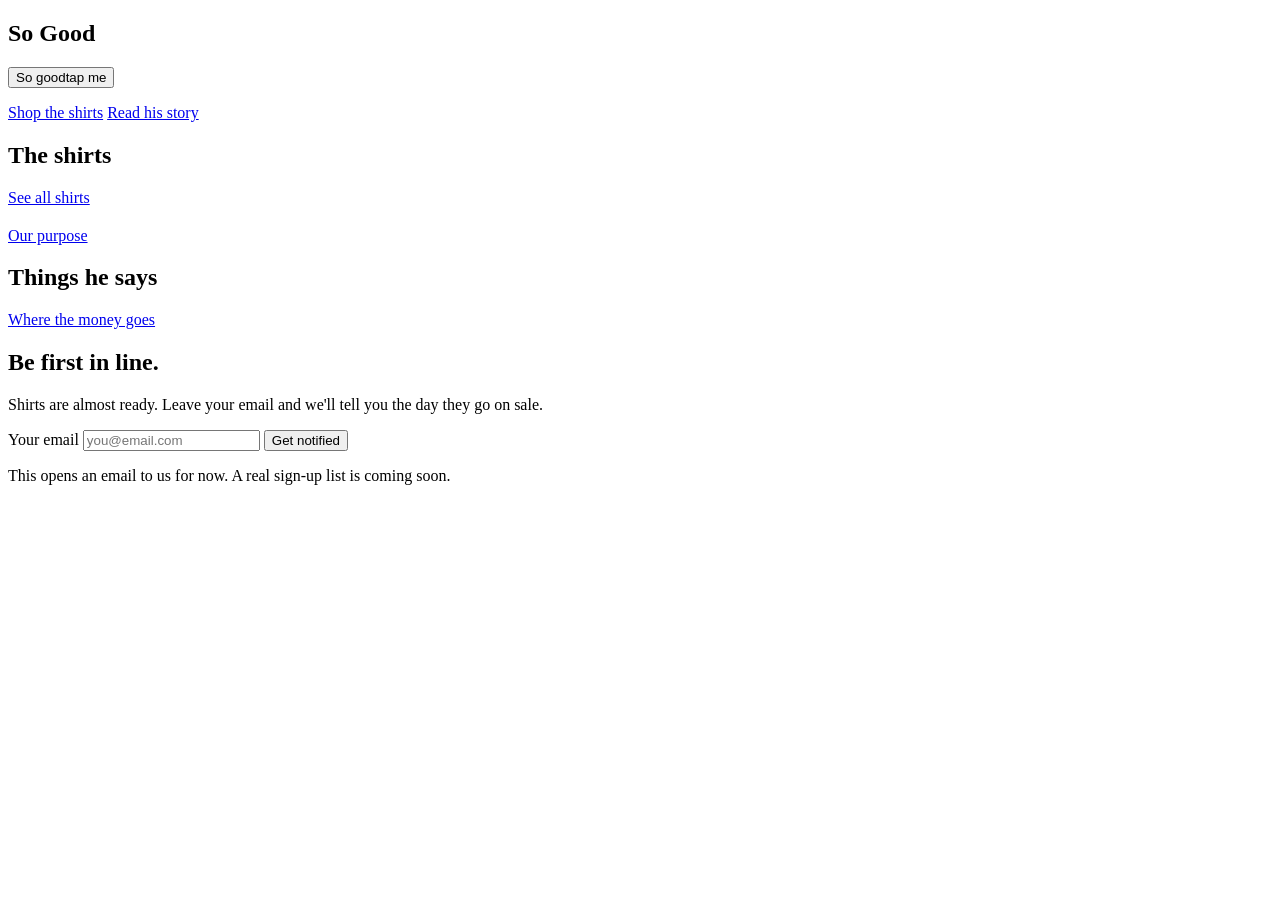
==== public/index.html @ 427dd499 "So Good website: home, shop, shirt pages, purpose, money, FAQ All wording lives in public/content.js" ====
<!DOCTYPE html>
<html lang="en">
<head>
<meta charset="utf-8">
<meta name="viewport" content="width=device-width, initial-scale=1">
<title>So Good | Simple shirts. Big heart.</title>
<meta name="description" content="Simple shirts with the words he says every day. Every shirt supports a brain injury survivor and people like him.">
<meta name="theme-color" content="#FFD23F">
<link rel="icon" href="/assets/favicon.svg" type="image/svg+xml">
<link rel="preload" href="/assets/fonts/bagel-fat-one-latin-400-normal.woff2" as="font" type="font/woff2" crossorigin>
<link rel="stylesheet" href="/assets/styles.css">
<script src="/content.js"></script>
</head>
<body>
<header id="site-header"></header>
<main>
<section class="hero">
  <div class="wrap hero-grid">
    <div class="hero-copy">
      <h1 class="sr-only">So Good</h1>
      <button class="say" id="say" type="button" aria-label="Show the next saying"><span class="say-word" aria-live="polite">So good</span><span class="say-hint" aria-hidden="true">tap me</span></button>
      <p class="lead" data-text="heroText"></p>
      <div class="btn-row">
        <a class="btn" href="/shop">Shop the shirts</a>
        <a class="btn btn-light" href="/purpose">Read his story</a>
      </div>
    </div>
    <div class="hero-shirts" id="hero-shirts" aria-hidden="true"></div>
  </div>
</section>

<section class="section">
  <div class="wrap">
    <div class="section-head"><h2>The shirts</h2><a class="link-arrow" href="/shop">See all shirts</a></div>
    <div data-shirts="4"></div>
  </div>
</section>

<section class="section section-sky">
  <div class="wrap split">
    <div data-photo></div>
    <div>
      <h2 data-text="purpose.headline"></h2>
      <ul data-points></ul>
      <a class="btn" href="/purpose">Our purpose</a>
    </div>
  </div>
</section>

<section class="section">
  <div class="wrap">
    <div class="section-head"><h2>Things he says</h2></div>
    <div data-quotes></div>
  </div>
</section>

<section class="section section-sun">
  <div class="wrap split">
    <div>
      <h2 data-text="money.headline"></h2>
      <p class="lead" data-text="money.intro"></p>
      <a class="btn" href="/money">Where the money goes</a>
    </div>
    <div data-money></div>
  </div>
</section>

<section class="section section-ink">
  <div class="wrap notify">
    <div>
      <h2>Be first in line.</h2>
      <p class="lead">Shirts are almost ready. Leave your email and we'll tell you the day they go on sale.</p>
    </div>
    <div>
      <form class="notify-form" data-notify>
        <label class="sr-only" for="notify-email">Your email</label>
        <input id="notify-email" type="email" placeholder="you@email.com" required>
        <button class="btn btn-sun" type="submit">Get notified</button>
      </form>
      <p class="small">This opens an email to us for now. A real sign-up list is coming soon.</p>
    </div>
  </div>
</section>
</main>
<footer id="site-footer"></footer>
<script src="/assets/site.js"></script>
</body>
</html>
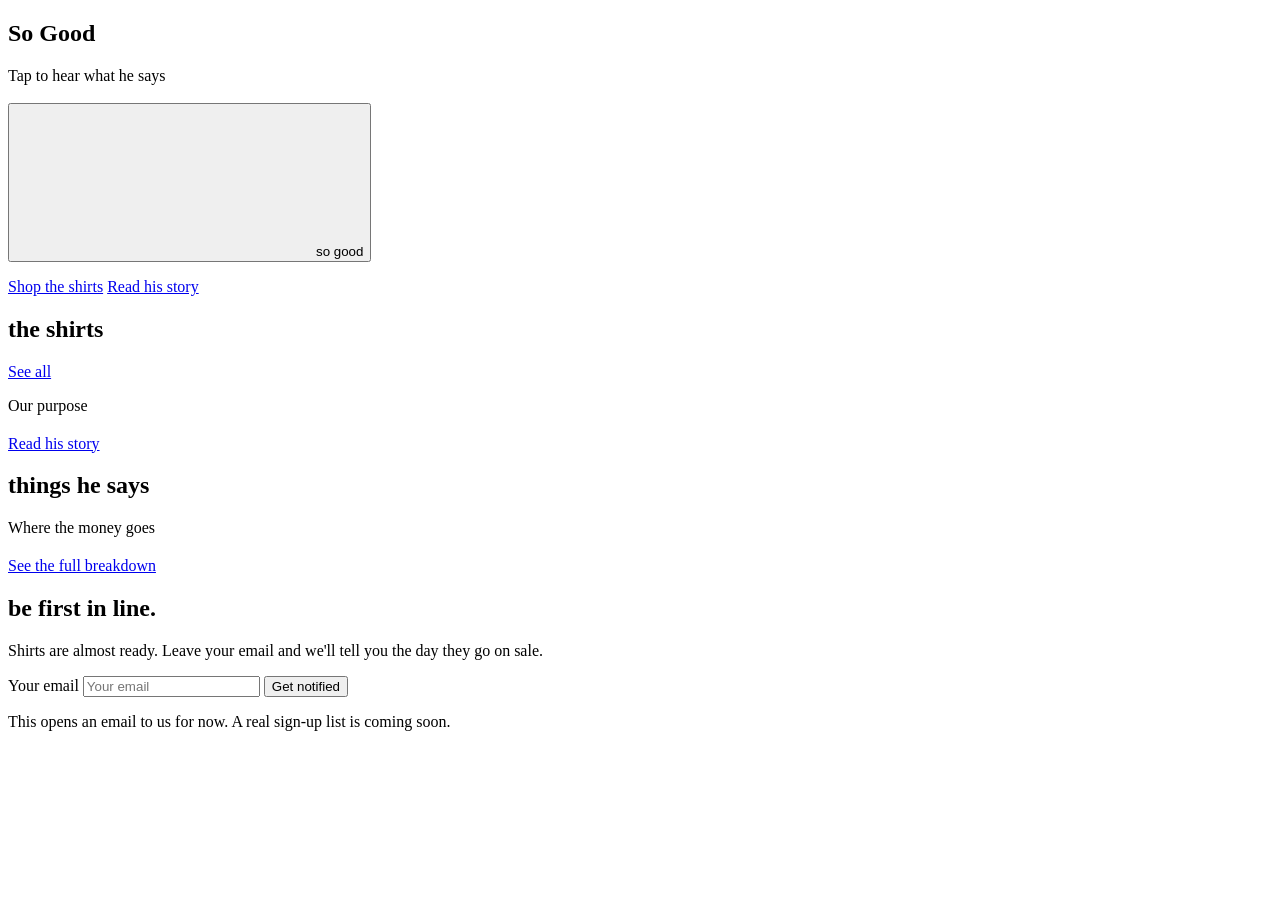
==== commit 04f910c1: "Redesign: black/white with dusty blue accent, Archivo type, thin-line speech bubble Co-Authored-By: " ====
--- a/public/index.html
+++ b/public/index.html
@@ -5,77 +5,80 @@
 <meta name="viewport" content="width=device-width, initial-scale=1">
 <title>So Good | Simple shirts. Big heart.</title>
 <meta name="description" content="Simple shirts with the words he says every day. Every shirt supports a brain injury survivor and people like him.">
-<meta name="theme-color" content="#FFD23F">
+<meta name="theme-color" content="#000000">
 <link rel="icon" href="/assets/favicon.svg" type="image/svg+xml">
-<link rel="preload" href="/assets/fonts/bagel-fat-one-latin-400-normal.woff2" as="font" type="font/woff2" crossorigin>
+<link rel="preload" href="/assets/fonts/archivo-latin-wdth-normal.woff2" as="font" type="font/woff2" crossorigin>
 <link rel="stylesheet" href="/assets/styles.css">
 <script src="/content.js"></script>
 </head>
 <body>
 <header id="site-header"></header>
 <main>
-<section class="hero">
+<section class="hero on-dark">
   <div class="wrap hero-grid">
-    <div class="hero-copy">
+    <div>
       <h1 class="sr-only">So Good</h1>
-      <button class="say" id="say" type="button" aria-label="Show the next saying"><span class="say-word" aria-live="polite">So good</span><span class="say-hint" aria-hidden="true">tap me</span></button>
+      <div class="say-hint">Tap to hear what he says</div><br>
+      <button class="say" id="say" type="button" aria-label="Show the next saying"><svg class="say-outline" aria-hidden="true"></svg><span class="say-word" aria-live="polite">so good</span></button>
       <p class="lead" data-text="heroText"></p>
       <div class="btn-row">
         <a class="btn" href="/shop">Shop the shirts</a>
-        <a class="btn btn-light" href="/purpose">Read his story</a>
+        <a class="btn btn-ghost" href="/purpose">Read his story</a>
       </div>
     </div>
-    <div class="hero-shirts" id="hero-shirts" aria-hidden="true"></div>
+    <figure class="hero-shirt" id="hero-shirt"></figure>
   </div>
 </section>
 
 <section class="section">
   <div class="wrap">
-    <div class="section-head"><h2>The shirts</h2><a class="link-arrow" href="/shop">See all shirts</a></div>
+    <div class="section-head"><h2>the shirts</h2><a class="text-link" href="/shop">See all</a></div>
     <div data-shirts="4"></div>
   </div>
 </section>
 
-<section class="section section-sky">
+<section class="section section-paper">
   <div class="wrap split">
     <div data-photo></div>
     <div>
+      <p class="kicker">Our purpose</p>
       <h2 data-text="purpose.headline"></h2>
       <ul data-points></ul>
-      <a class="btn" href="/purpose">Our purpose</a>
+      <a class="btn" href="/purpose">Read his story</a>
     </div>
   </div>
 </section>
 
 <section class="section">
   <div class="wrap">
-    <div class="section-head"><h2>Things he says</h2></div>
+    <div class="section-head"><h2>things he says</h2></div>
     <div data-quotes></div>
   </div>
 </section>
 
-<section class="section section-sun">
+<section class="section section-line">
   <div class="wrap split">
     <div>
+      <p class="kicker">Where the money goes</p>
       <h2 data-text="money.headline"></h2>
-      <p class="lead" data-text="money.intro"></p>
-      <a class="btn" href="/money">Where the money goes</a>
+      <p class="muted measure" data-text="money.intro"></p>
+      <a class="text-link" href="/money">See the full breakdown</a>
     </div>
     <div data-money></div>
   </div>
 </section>
 
-<section class="section section-ink">
+<section class="section section-dark on-dark">
   <div class="wrap notify">
     <div>
-      <h2>Be first in line.</h2>
+      <h2>be first in line.</h2>
       <p class="lead">Shirts are almost ready. Leave your email and we'll tell you the day they go on sale.</p>
     </div>
     <div>
       <form class="notify-form" data-notify>
         <label class="sr-only" for="notify-email">Your email</label>
-        <input id="notify-email" type="email" placeholder="you@email.com" required>
-        <button class="btn btn-sun" type="submit">Get notified</button>
+        <input id="notify-email" type="email" placeholder="Your email" required>
+        <button class="btn" type="submit">Get notified</button>
       </form>
       <p class="small">This opens an email to us for now. A real sign-up list is coming soon.</p>
     </div>
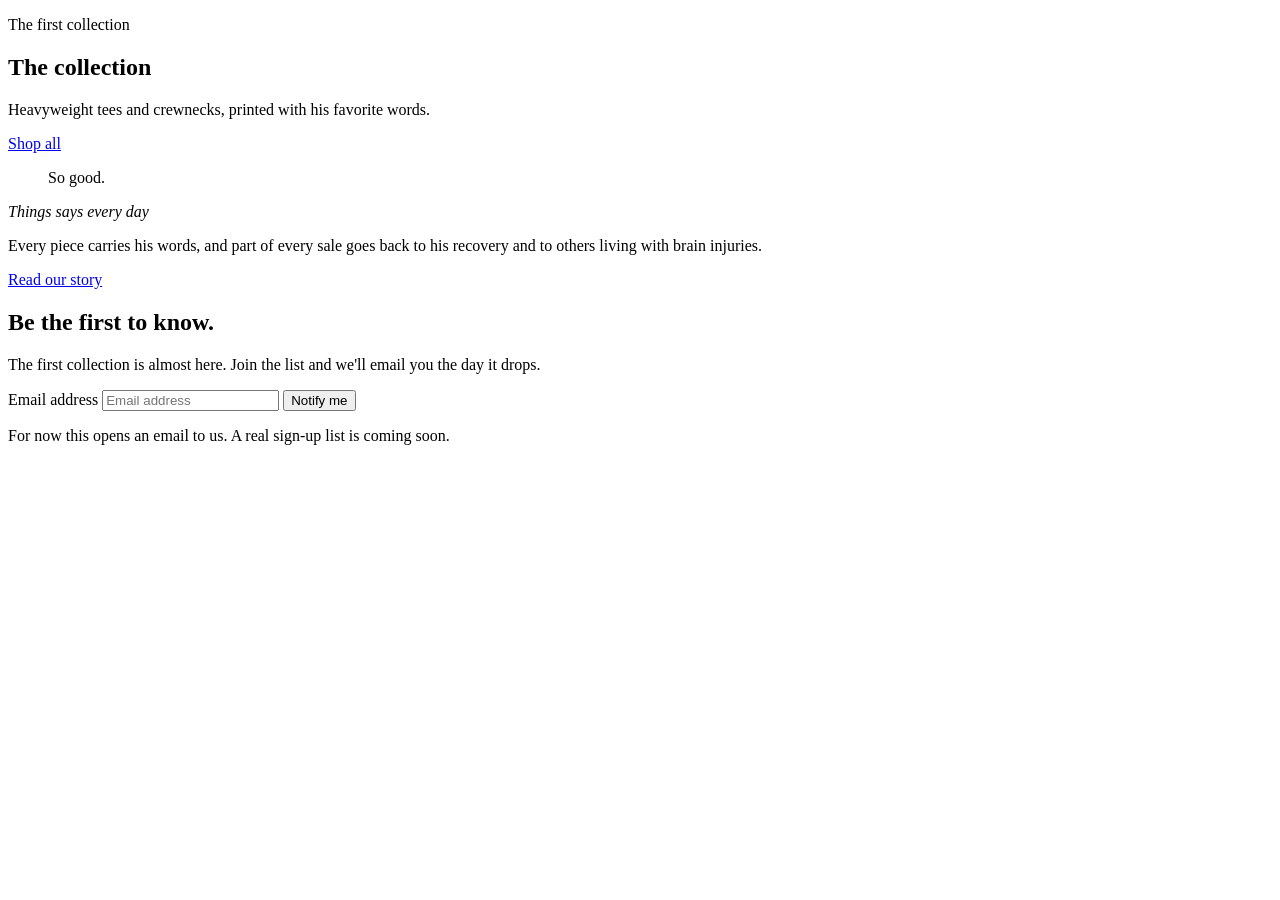
==== commit 3a0111d4: "Rebuild as an editorial clothing store Purpose statement hero into the collection, realistic flat-la" ====
--- a/public/index.html
+++ b/public/index.html
@@ -4,83 +4,70 @@
 <meta charset="utf-8">
 <meta name="viewport" content="width=device-width, initial-scale=1">
 <title>So Good | Simple shirts. Big heart.</title>
-<meta name="description" content="Simple shirts with the words he says every day. Every shirt supports a brain injury survivor and people like him.">
-<meta name="theme-color" content="#000000">
+<meta name="description" content="Simple, well-made shirts with the words he says every day. Part of every piece supports brain injury recovery.">
+<meta name="theme-color" content="#F7F4EE">
 <link rel="icon" href="/assets/favicon.svg" type="image/svg+xml">
+<link rel="preload" href="/assets/fonts/libre-caslon-display-latin-400-normal.woff2" as="font" type="font/woff2" crossorigin>
 <link rel="preload" href="/assets/fonts/archivo-latin-wdth-normal.woff2" as="font" type="font/woff2" crossorigin>
 <link rel="stylesheet" href="/assets/styles.css">
 <script src="/content.js"></script>
+<script src="/assets/shirt.js"></script>
 </head>
 <body>
+<div id="announce"></div>
 <header id="site-header"></header>
 <main>
-<section class="hero on-dark">
+<section class="hero">
   <div class="wrap hero-grid">
-    <div>
-      <h1 class="sr-only">So Good</h1>
-      <div class="say-hint">Tap to hear what he says</div><br>
-      <button class="say" id="say" type="button" aria-label="Show the next saying"><svg class="say-outline" aria-hidden="true"></svg><span class="say-word" aria-live="polite">so good</span></button>
-      <p class="lead" data-text="heroText"></p>
-      <div class="btn-row">
-        <a class="btn" href="/shop">Shop the shirts</a>
-        <a class="btn btn-ghost" href="/purpose">Read his story</a>
+    <div class="hero-copy">
+      <p class="eyebrow">The first collection</p>
+      <h1 data-text="purposeStatement.headline"></h1>
+      <p data-text="purposeStatement.text"></p>
+      <div class="hero-actions">
+        <a class="btn" href="#collection" data-text="purposeStatement.button"></a>
+        <a class="u-link" href="/story" data-text="purposeStatement.link"></a>
       </div>
     </div>
-    <figure class="hero-shirt" id="hero-shirt"></figure>
+    <div class="flatlay" id="flatlay" aria-hidden="true"></div>
   </div>
 </section>
 
-<section class="section">
+<section class="section" id="collection">
   <div class="wrap">
-    <div class="section-head"><h2>the shirts</h2><a class="text-link" href="/shop">See all</a></div>
-    <div data-shirts="4"></div>
+    <div class="head">
+      <div><h2>The collection</h2><p>Heavyweight tees and crewnecks, printed with his favorite words.</p></div>
+      <a class="u-link" href="/shop">Shop all</a>
+    </div>
+    <div data-grid="4"></div>
   </div>
 </section>
 
-<section class="section section-paper">
-  <div class="wrap split">
-    <div data-photo></div>
-    <div>
-      <p class="kicker">Our purpose</p>
-      <h2 data-text="purpose.headline"></h2>
-      <ul data-points></ul>
-      <a class="btn" href="/purpose">Read his story</a>
-    </div>
+<section class="section" style="padding-top:0">
+  <div class="wrap"><div data-cats></div></div>
+</section>
+
+<section class="quote-band">
+  <div class="wrap">
+    <blockquote><span class="word-cycle" data-cycle aria-live="off">So good.</span></blockquote>
+    <cite>Things <span data-text="person.name"></span> says every day</cite>
+    <p>Every piece carries his words, and part of every sale goes back to his recovery and to others living with brain injuries.</p>
+    <a class="u-link" href="/story">Read our story</a>
   </div>
 </section>
 
-<section class="section">
-  <div class="wrap">
-    <div class="section-head"><h2>things he says</h2></div>
-    <div data-quotes></div>
-  </div>
-</section>
-
-<section class="section section-line">
-  <div class="wrap split">
+<section class="section" id="newsletter" style="border-top:1px solid var(--line)">
+  <div class="wrap newsletter">
     <div>
-      <p class="kicker">Where the money goes</p>
-      <h2 data-text="money.headline"></h2>
-      <p class="muted measure" data-text="money.intro"></p>
-      <a class="text-link" href="/money">See the full breakdown</a>
-    </div>
-    <div data-money></div>
-  </div>
-</section>
-
-<section class="section section-dark on-dark">
-  <div class="wrap notify">
-    <div>
-      <h2>be first in line.</h2>
-      <p class="lead">Shirts are almost ready. Leave your email and we'll tell you the day they go on sale.</p>
+      <h2>Be the first to know.</h2>
+      <p>The first collection is almost here. Join the list and we'll email you the day it drops.</p>
     </div>
     <div>
-      <form class="notify-form" data-notify>
-        <label class="sr-only" for="notify-email">Your email</label>
-        <input id="notify-email" type="email" placeholder="Your email" required>
-        <button class="btn" type="submit">Get notified</button>
+      <form class="field" data-notify>
+        <label class="sr-only" for="nl-email">Email address</label>
+        <input id="nl-email" type="email" placeholder="Email address" required>
+        <button type="submit">Notify me</button>
       </form>
-      <p class="small">This opens an email to us for now. A real sign-up list is coming soon.</p>
+      <p class="fine">For now this opens an email to us. A real sign-up list is coming soon.</p>
     </div>
   </div>
 </section>
